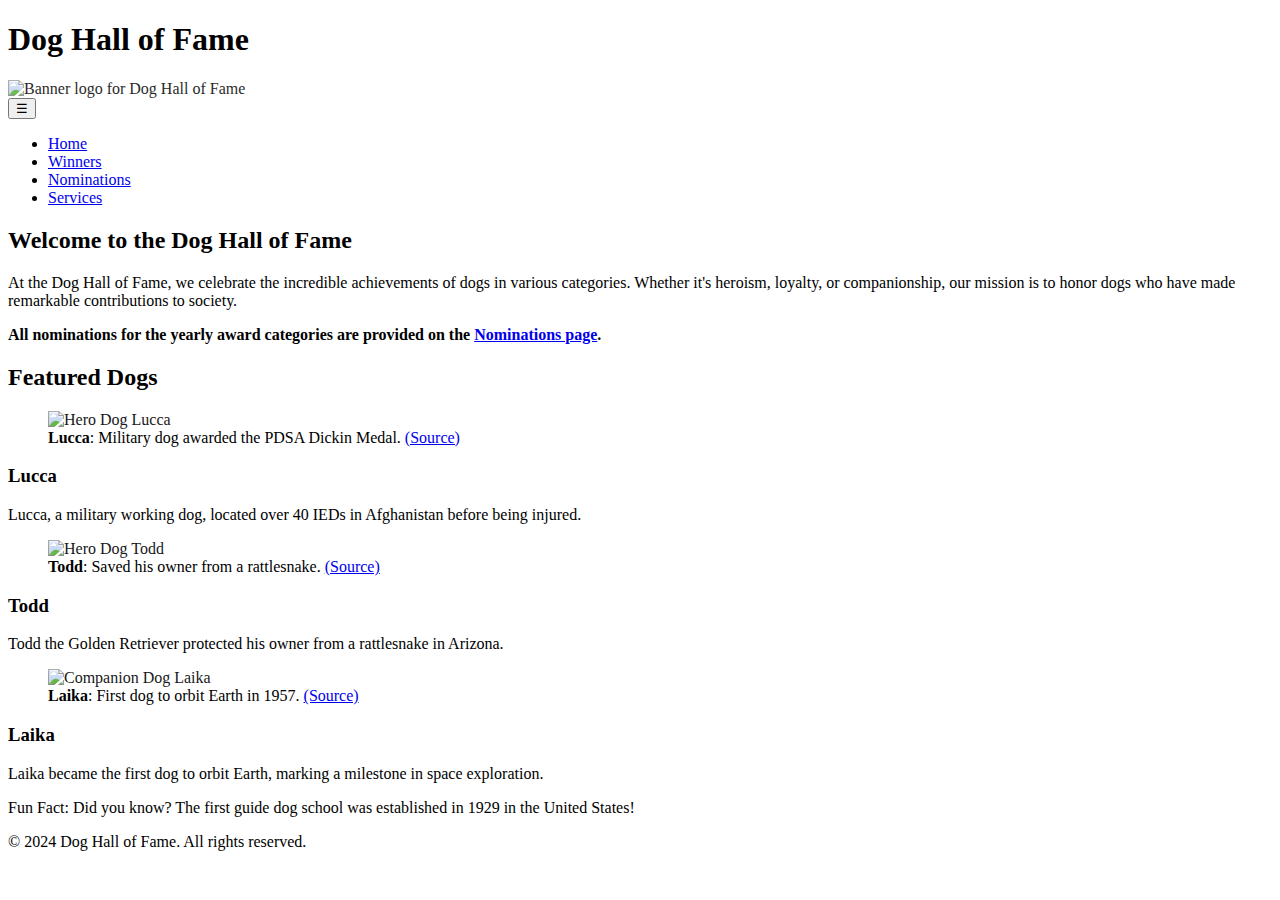
==== index.html @ d2f3c616 "Add files via upload" ====
<!-- Dog Hall of Fame index 
Author: Harish Nidamaneni 
Date: December 8, 2024 -->

<!DOCTYPE html>
<html lang="en">

<head>
    <!-- Character encoding and viewport settings for responsiveness -->
    <meta charset="UTF-8">
    <meta name="viewport" content="width=device-width, initial-scale=1.0">
    
    <!-- Title of the webpage -->
    <title>Dog Hall of Fame</title>
    
    <!-- Link to external CSS stylesheet for styling the webpage -->
    <link rel="stylesheet" href="./style/style.css">
</head>

<body>
    <!-- Header Section: Displays the main title and banner image -->
    <header>
        <h1>Dog Hall of Fame</h1>
        <!-- Banner image with reduced opacity for styling -->
        <img src="./images/baner.jpg" alt="Banner logo for Dog Hall of Fame" style="opacity: 0.85;">
    </header>

    <!-- Navigation Section: Includes links to other pages and a toggle button for mobile view -->
    <nav>
        <!-- Button to toggle the navigation menu on mobile -->
        <button id="nav-toggle" aria-label="Toggle Navigation">☰</button>
        <ul id="nav-links" class="hidden">
            <!-- Navigation links to different pages -->
            <li><a href="index.html">Home</a></li>
            <li><a href="./winners.html">Winners</a></li>
            <li><a href="./nominations.html">Nominations</a></li>
            <li><a href="./services.html">Services</a></li>
        </ul>
    </nav>

    <!-- Main Content Section: Contains featured dogs and introductory text -->
    <div id="page-wrapper">
        <main>
            <!-- Section introducing the Dog Hall of Fame -->
            <section>
                <h2>Welcome to the Dog Hall of Fame</h2>
                <p>At the Dog Hall of Fame, we celebrate the incredible achievements of dogs in various categories. Whether it's heroism, loyalty, or companionship, our mission is to honor dogs who have made remarkable contributions to society.</p>
                <p><strong>All nominations for the yearly award categories are provided on the <a href="./nominations.html">Nominations page</a>.</strong></p>
            </section>

            <!-- Section showcasing featured dogs with images and descriptions -->
            <section>
                <h2>Featured Dogs</h2>
                <div class="dog-row">
                    <!-- Individual dog articles with image, caption, and description -->
                    <article>
                        <figure>
                            <img src="./images/Hero_dog/Hero-dog-1.png" alt="Hero Dog Lucca" style="opacity: 0.9;">
                            <figcaption>
                                <strong>Lucca</strong>: Military dog awarded the PDSA Dickin Medal.
                                <!-- External source link for further information -->
                                <a href="https://x.com/PDSA_HQ/status/717279043696140288" class="source-link" target="_blank">(Source)</a>
                            </figcaption>
                        </figure>
                        <h3>Lucca</h3>
                        <p>Lucca, a military working dog, located over 40 IEDs in Afghanistan before being injured.</p>
                    </article>

                    <article>
                        <figure>
                            <img src="./images/Hero_dog/Hero_dog_2.png" alt="Hero Dog Todd" style="opacity: 0.9;">
                            <figcaption>
                                <strong>Todd</strong>: Saved his owner from a rattlesnake.
                                <!-- External source link for further information -->
                                <a href="https://www.facebook.com/paula.godwin.7/posts/10215860868137457" class="source-link" target="_blank">(Source)</a>
                            </figcaption>
                        </figure>
                        <h3>Todd</h3>
                        <p>Todd the Golden Retriever protected his owner from a rattlesnake in Arizona.</p>
                    </article>

                    <article>
                        <figure>
                            <img src="./images/Companion_dog/Companion_dog_1.jpg" alt="Companion Dog Laika" style="opacity: 0.9;">
                            <figcaption>
                                <strong>Laika</strong>: First dog to orbit Earth in 1957.
                                <!-- External source link for further information -->
                                <a href="https://www.smithsonianmag.com/smithsonian-institution/laika-the-space-dog-and-her-one-way-trip-to-orbit-180968728/" class="source-link" target="_blank">(Source)</a>
                            </figcaption>
                        </figure>
                        <h3>Laika</h3>
                        <p>Laika became the first dog to orbit Earth, marking a milestone in space exploration.</p>
                    </article>
                </div>
            </section>

            <!-- Aside Section: Fun fact about guide dogs -->
            <aside>
                <p>Fun Fact: Did you know? The first guide dog school was established in 1929 in the United States!</p>
            </aside>
        </main>
    </div>

    <!-- Footer Section: Displays copyright information -->
    <footer>
        <p>&copy; 2024 Dog Hall of Fame. All rights reserved.</p>
    </footer>

    <!-- JavaScript Section: Toggle navigation menu on mobile -->
    <script>
        // Get references to the navigation button and links
        const toggleButton = document.getElementById('nav-toggle');
        const navLinks = document.getElementById('nav-links');
        
        // Event listener to toggle the navigation menu visibility
        toggleButton.addEventListener('click', () => {
            navLinks.classList.toggle('show');
        });
    </script>
</body>

</html>
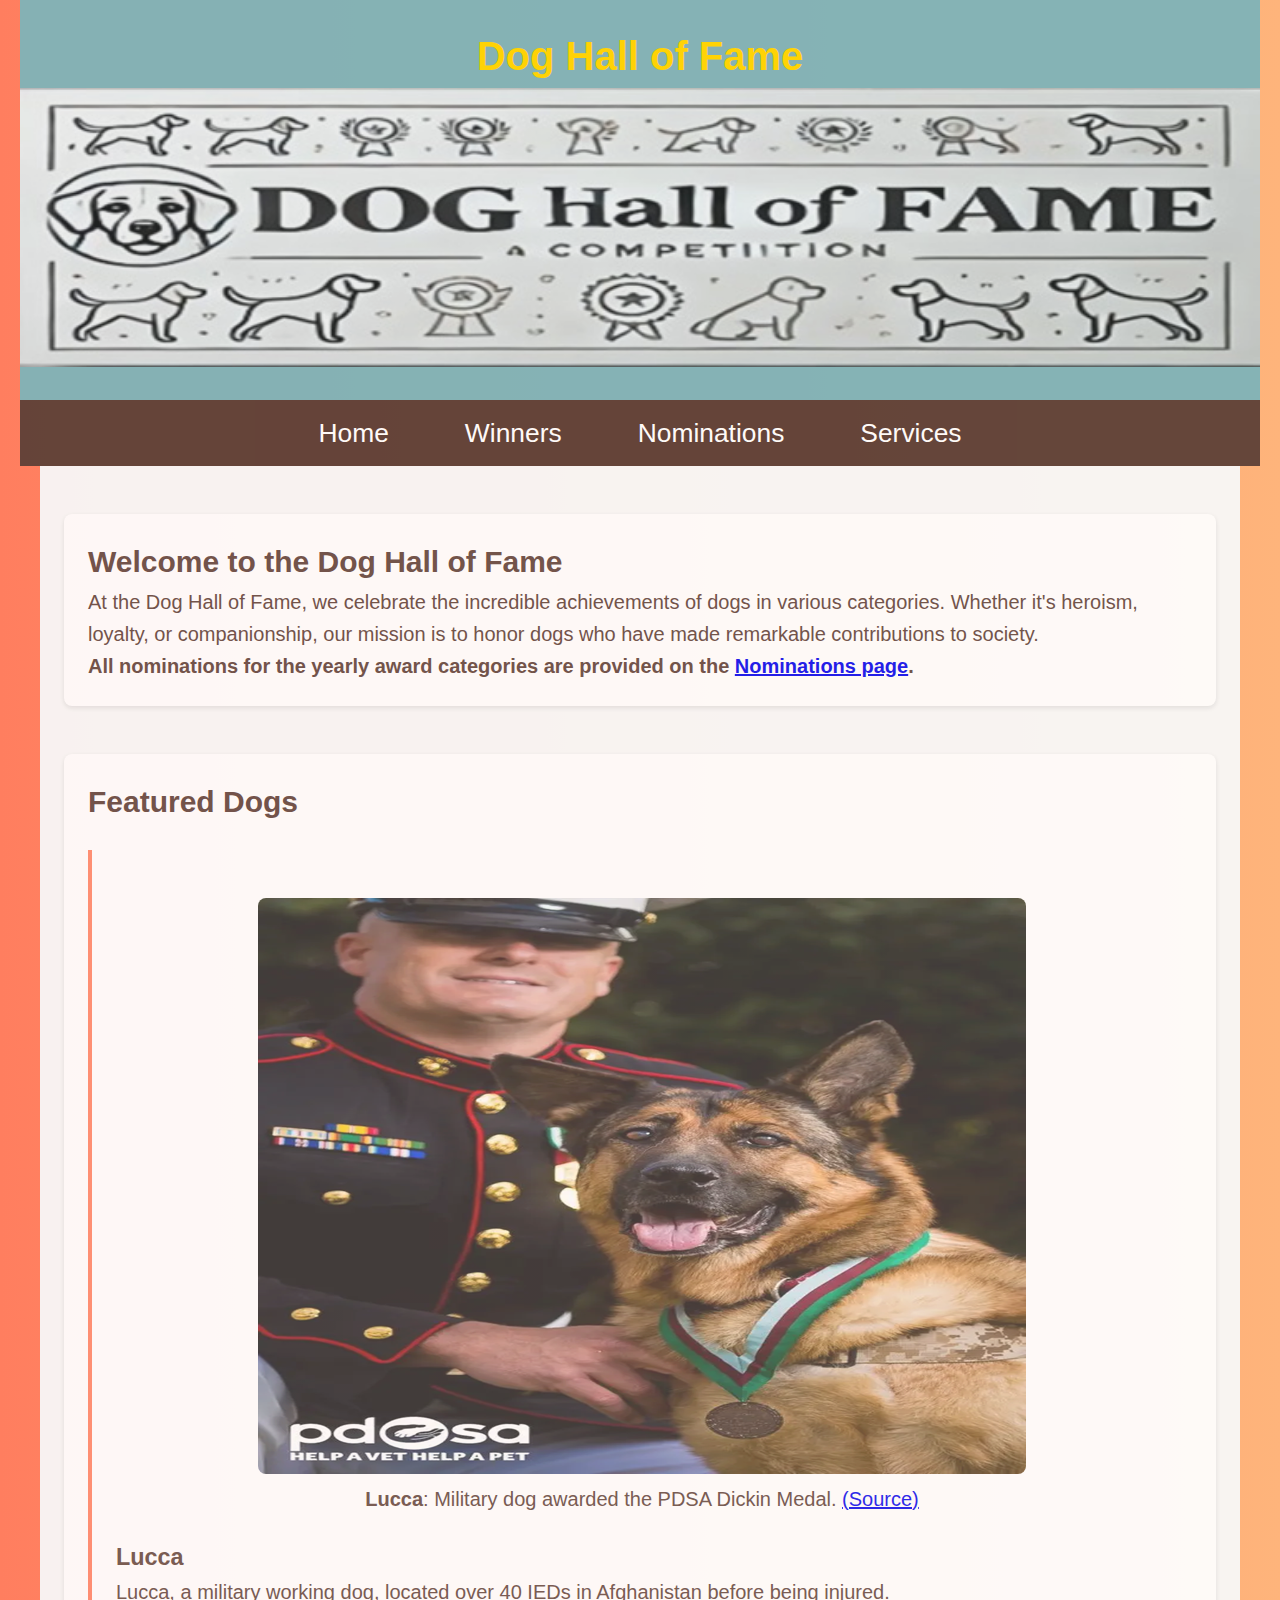
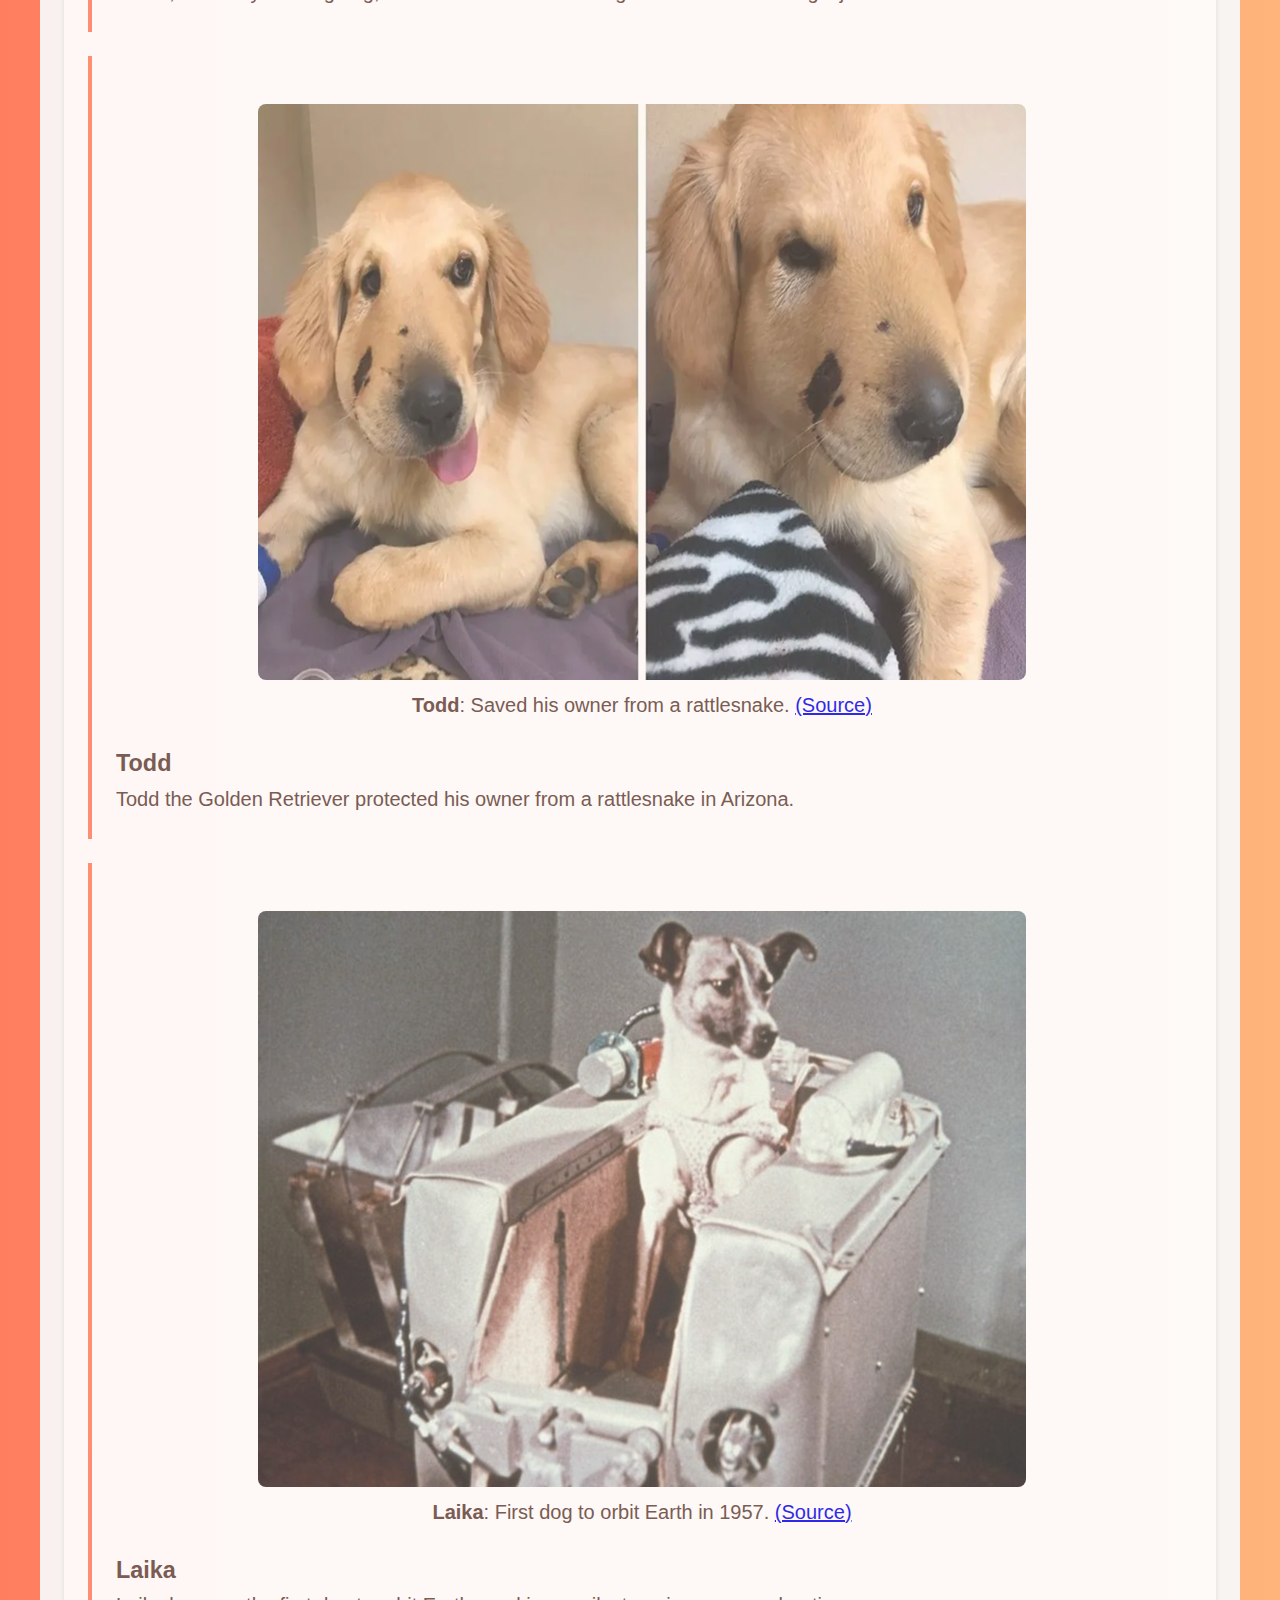
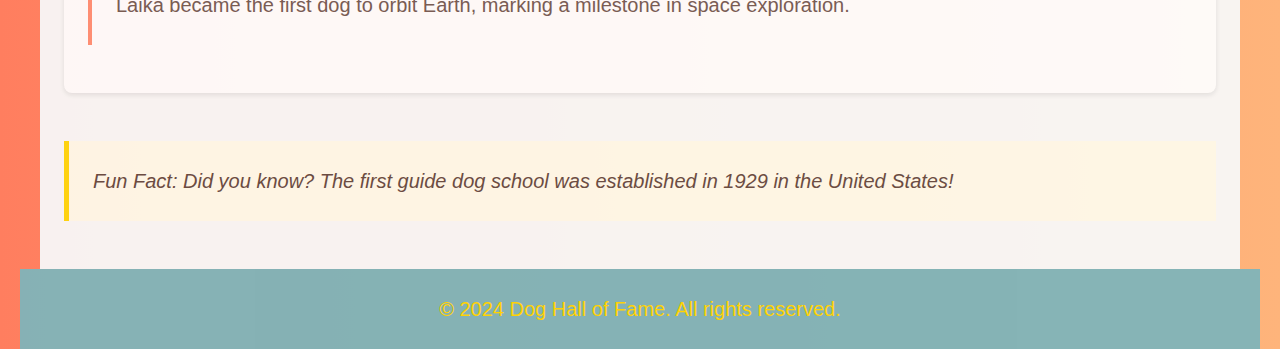
==== commit 51370e45: "Update index.html" ====
--- a/index.html
+++ b/index.html
@@ -14,7 +14,7 @@
     <title>Dog Hall of Fame</title>
     
     <!-- Link to external CSS stylesheet for styling the webpage -->
-    <link rel="stylesheet" href="./style/style.css">
+    <link rel="stylesheet" href="style.css">
 </head>
 
 <body>
@@ -22,7 +22,7 @@
     <header>
         <h1>Dog Hall of Fame</h1>
         <!-- Banner image with reduced opacity for styling -->
-        <img src="./images/baner.jpg" alt="Banner logo for Dog Hall of Fame" style="opacity: 0.85;">
+        <img src="baner.jpg" alt="Banner logo for Dog Hall of Fame" style="opacity: 0.85;">
     </header>
 
     <!-- Navigation Section: Includes links to other pages and a toggle button for mobile view -->
@@ -32,9 +32,9 @@
         <ul id="nav-links" class="hidden">
             <!-- Navigation links to different pages -->
             <li><a href="index.html">Home</a></li>
-            <li><a href="./winners.html">Winners</a></li>
-            <li><a href="./nominations.html">Nominations</a></li>
-            <li><a href="./services.html">Services</a></li>
+            <li><a href="winners.html">Winners</a></li>
+            <li><a href="nominations.html">Nominations</a></li>
+            <li><a href="services.html">Services</a></li>
         </ul>
     </nav>
 
@@ -45,7 +45,7 @@
             <section>
                 <h2>Welcome to the Dog Hall of Fame</h2>
                 <p>At the Dog Hall of Fame, we celebrate the incredible achievements of dogs in various categories. Whether it's heroism, loyalty, or companionship, our mission is to honor dogs who have made remarkable contributions to society.</p>
-                <p><strong>All nominations for the yearly award categories are provided on the <a href="./nominations.html">Nominations page</a>.</strong></p>
+                <p><strong>All nominations for the yearly award categories are provided on the <a href="nominations.html">Nominations page</a>.</strong></p>
             </section>
 
             <!-- Section showcasing featured dogs with images and descriptions -->
@@ -55,7 +55,7 @@
                     <!-- Individual dog articles with image, caption, and description -->
                     <article>
                         <figure>
-                            <img src="./images/Hero_dog/Hero-dog-1.png" alt="Hero Dog Lucca" style="opacity: 0.9;">
+                            <img src="Hero-dog-1.png" alt="Hero Dog Lucca" style="opacity: 0.9;">
                             <figcaption>
                                 <strong>Lucca</strong>: Military dog awarded the PDSA Dickin Medal.
                                 <!-- External source link for further information -->
@@ -68,7 +68,7 @@
 
                     <article>
                         <figure>
-                            <img src="./images/Hero_dog/Hero_dog_2.png" alt="Hero Dog Todd" style="opacity: 0.9;">
+                            <img src="Hero_dog_2.png" alt="Hero Dog Todd" style="opacity: 0.9;">
                             <figcaption>
                                 <strong>Todd</strong>: Saved his owner from a rattlesnake.
                                 <!-- External source link for further information -->
@@ -81,7 +81,7 @@
 
                     <article>
                         <figure>
-                            <img src="./images/Companion_dog/Companion_dog_1.jpg" alt="Companion Dog Laika" style="opacity: 0.9;">
+                            <img src="Companion_dog_1.jpg" alt="Companion Dog Laika" style="opacity: 0.9;">
                             <figcaption>
                                 <strong>Laika</strong>: First dog to orbit Earth in 1957.
                                 <!-- External source link for further information -->
--- a/style.css
+++ b/style.css
@@ -0,0 +1,175 @@
+/* Dog Hall of Fame style sheet 
+Author: Harish Nidamaneni 
+Date: December 8, 2024 */
+
+/* Reset */
+* {
+    margin: 0;
+    padding: 0;
+    box-sizing: border-box; /* Ensures consistent box model */
+}
+
+/* Responsive Body Styling */
+body {
+    font-family: Arial, sans-serif; /* Sets font for the body */
+    background: linear-gradient(to right, #ff7e5f, #feb47b); /* Background gradient */
+    color: #5d4037; /* Text color */
+    line-height: 1.6; /* Line height for readability */
+    padding: 0 1em; /* Horizontal padding */
+    font-size: 20px; /* Increase base font size */
+    opacity: 1; /* Full opacity for body */
+}
+
+/* Header Styling */
+header {
+    text-align: center; /* Centers header content */
+    background-color: #7fb4b9; /* Header background color */
+    padding: 1.2em 0; /* Increased padding */
+    color: #ffd600; /* Header text color */
+    opacity: 0.95; /* Header opacity */
+}
+
+header img {
+    width: 100%; /* Makes image span full width */
+    height: auto; /* Maintains aspect ratio */
+    opacity: 0.8; /* Sets opacity for header image */
+}
+
+/* Navigation Bar */
+nav {
+    background-color: #5d4037; /* Navigation background color */
+    display: center;
+    justify-content: left; /* Centers items horizontally */
+    align-items: center; /* Centers items vertically */
+    padding: 0.6em 1.2em; /* Increased padding */
+    opacity: 0.95; /* Navigation opacity */
+}
+
+#nav-links {
+    display: flex; /* Makes navigation links align horizontally */
+    list-style: none; /* Removes bullet points */
+    transition: all 0.3s ease; /* Smooth transition for menu toggle */
+    margin: 0; /* Removes default margin */
+}
+
+#nav-links li {
+    margin: 0 1.9em; /* Horizontal spacing between menu items */
+}
+
+#nav-links a {
+    text-decoration: none; /* Removes underline */
+    color: white; /* White text color */
+    font-size: 1.32em; /* Increased font size */
+}
+
+#nav-links a:hover {
+    color: #ffd600; /* Changes color on hover */
+}
+
+#nav-toggle {
+    background: none; /* No background */
+    border: none; /* No border */
+    font-size: 1.8em; /* Increased font size */
+    color: white; /* White color */
+    cursor: pointer; /* Pointer cursor for clickability */
+    display: none; /* Hide the toggle button on large screens */
+}
+
+/* Main Content */
+#page-wrapper {
+    max-width: 1200px; /* Sets maximum width */
+    margin: auto; /* Centers the content */
+    padding: 2.4em 1.2em; /* Increased padding */
+    background-color: #f8f8f8; /* Light background color */
+    opacity: 0.95; /* Content opacity */
+}
+
+section {
+    margin-bottom: 2.4em; /* Bottom margin between sections */
+    padding: 1.2em; /* Increased padding */
+    background-color: #fff; /* White background */
+    border-radius: 8px; /* Rounded corners */
+    box-shadow: 0 2px 5px rgba(0, 0, 0, 0.1); /* Subtle shadow */
+    opacity: 0.9; /* Section opacity */
+}
+
+article {
+    margin: 1.2em 0; /* Vertical margin */
+    padding: 1.2em; /* Padding inside article */
+    border-left: 4px solid #ff7e5f; /* Left border for styling */
+    opacity: 0.95; /* Article opacity */
+}
+
+figure {
+    margin: 1.2em 0; /* Vertical margin */
+    text-align: center; /* Centers images */
+}
+
+figure img {
+    max-width: 100%; /* Ensures images are responsive */
+    border-radius: 8px; /* Rounded corners */
+    opacity: 0.85; /* Image opacity */
+}
+
+aside {
+    background-color: #fffbea; /* Light yellow background for aside */
+    border-left: 5px solid #ffd600; /* Border for emphasis */
+    padding: 1.2em; /* Increased padding */
+    margin-top: 2.4em; /* Top margin */
+    font-style: italic; /* Italic text style */
+    opacity: 0.95; /* Aside opacity */
+}
+
+/* Footer */
+footer {
+    text-align: center; /* Centers footer text */
+    padding: 1.2em; /* Padding for footer */
+    background-color: #7fb4b9; /* Footer background color */
+    color: #ffd600; /* Footer text color */
+    opacity: 0.95; /* Footer opacity */
+}
+
+/* Large screen layout (default for screens larger than 768px) */
+@media (min-width: 769px) {
+    #nav-links {
+        display: flex; /* Navigation links should be side by side */
+        flex-direction: row; /* Aligns the links horizontally */
+        align-items: center; /* Centers vertically */
+        justify-content: center; /* Centers items horizontally */
+    }
+
+    #nav-toggle {
+        display: none; /* Hide the toggle button on larger screens */
+    }
+}
+
+/* Responsive Layout for Smaller Screens */
+@media (max-width: 768px) {
+    #nav-links {
+        display: none; /* Hide navigation links by default */
+        flex-direction: column; /* Stack links vertically */
+        align-items: center; /* Center links */
+        justify-content: center; /* Vertically align links */
+        width: 100%; /* Full width */
+        background-color: #5d4037; /* Dark background for smaller screens */
+    }
+
+    #nav-links.show {
+        display: flex; /* Display links when toggle is clicked */
+    }
+
+    #nav-links li {
+        margin: 0.6em 0; /* Vertical spacing between links */
+        width: 100%; /* Links span full width */
+    }
+
+    #nav-links a {
+        width: 100%; /* Links take full width */
+        display: block; /* Ensures full clickable area */
+        padding: 0.6em 0; /* Padding inside each link */
+    }
+
+    #nav-toggle {
+        display: block; /* Show the toggle button on smaller screens */
+    }
+}
